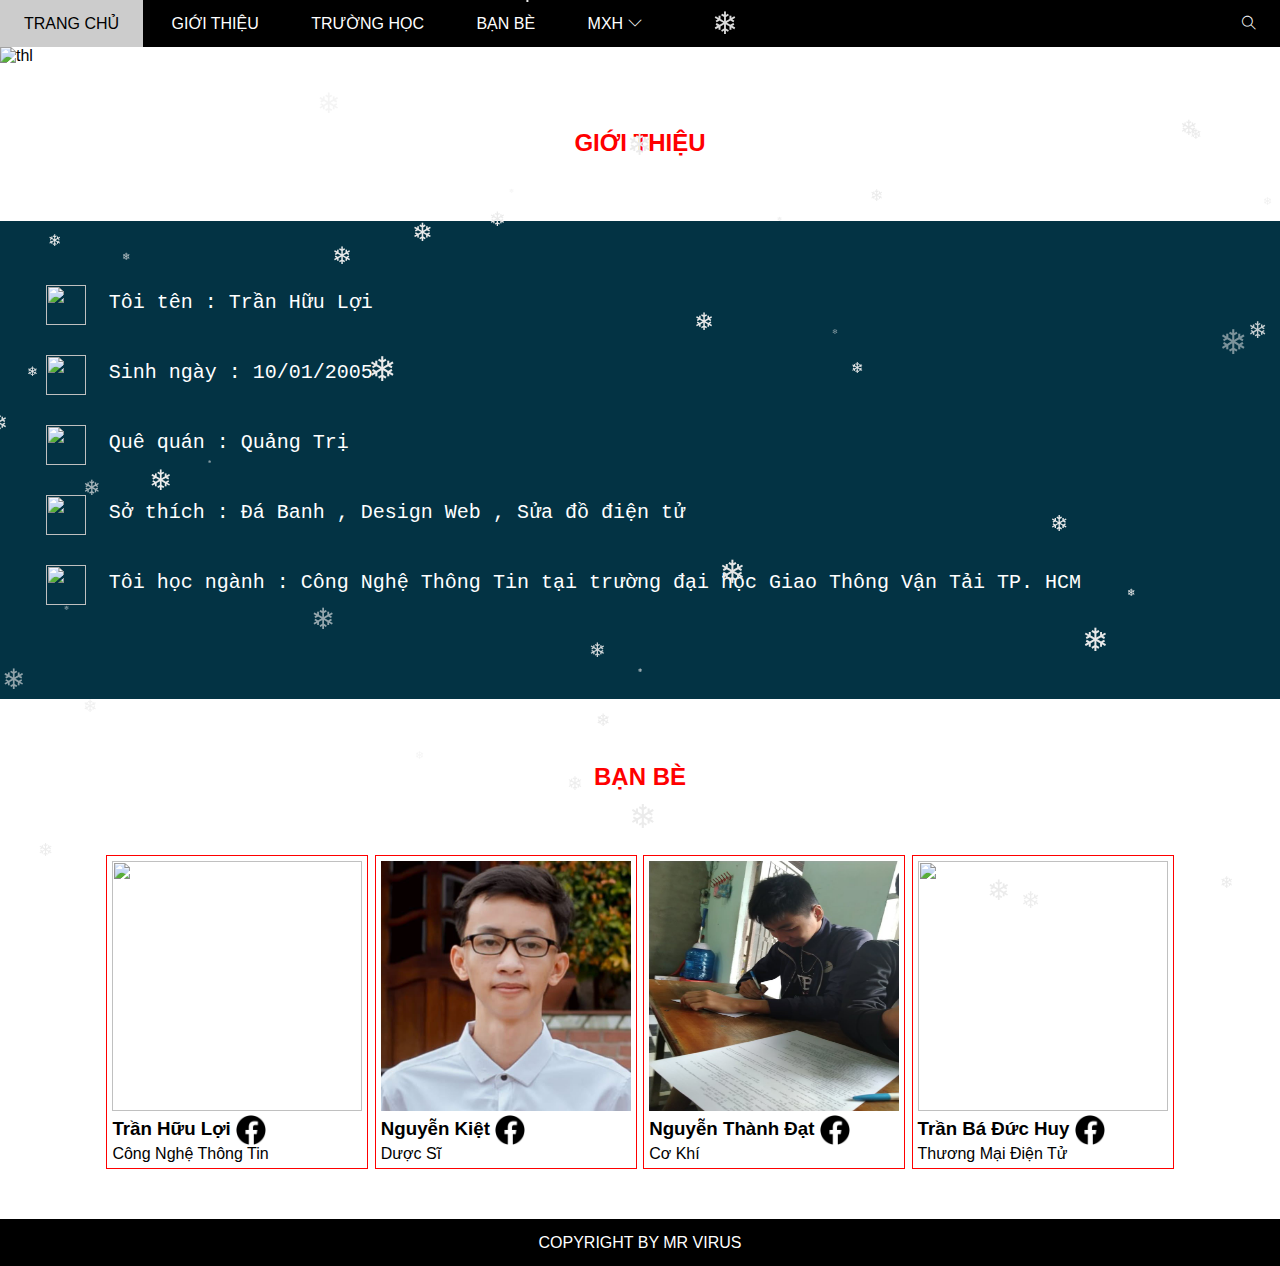
==== index.html @ b8363915 "First commit" ====
<!DOCTYPE html>
<html lang="en">
<head>
    <meta charset="UTF-8">
    <meta name="viewport" content="width=device-width, initial-scale=1.0">
    <title> VIRUS WEBSITE</title>
    <link rel="icon1" href="img/vimeo.png">
    <link rel="stylesheet" href="./themify-icons/themify-icons.css">
</head>
<body>
    <link rel="stylesheet" href="hi.css">
    <link rel="stylesheet" href="main.js">
    <!-- JAVA  -->
    <style>
        #snowflakeContainer{position:absolute;left:0px;top:0px;}
        .snowflake{padding-left:15px;font-size:14px;line-height:24px;position:fixed;color:#ebebeb;user-select:none;z-index:1000;-moz-user-select:none;-ms-user-select:none;-khtml-user-select:none;-webkit-user-select:none;-webkit-touch-callout:none;}
        .snowflake:hover {cursor:default}
    </style>
    <div id='snowflakeContainer'>
    <p class='snowflake'>❄</p>
    </div>
    <script>
        //<![CDATA[
        var requestAnimationFrame=window.requestAnimationFrame||window.mozRequestAnimationFrame||window.webkitRequestAnimationFrame||window.msRequestAnimationFrame;var transforms=["transform","msTransform","webkitTransform","mozTransform","oTransform"];var transformProperty=getSupportedPropertyName(transforms);var snowflakes=[];var browserWidth;var browserHeight;var numberOfSnowflakes=50;var resetPosition=false;function setup(){window.addEventListener("DOMContentLoaded",generateSnowflakes,false);window.addEventListener("resize",setResetFlag,false)}setup();function getSupportedPropertyName(b){for(var a=0;a<b.length;a++){if(typeof document.body.style[b[a]]!="undefined"){return b[a]}}return null}function Snowflake(b,a,d,e,c){this.element=b;this.radius=a;this.speed=d;this.xPos=e;this.yPos=c;this.counter=0;this.sign=Math.random()<0.5?1:-1;this.element.style.opacity=0.5+Math.random();this.element.style.fontSize=4+Math.random()*30+"px"}Snowflake.prototype.update=function(){this.counter+=this.speed/5000;this.xPos+=this.sign*this.speed*Math.cos(this.counter)/40;this.yPos+=Math.sin(this.counter)/40+this.speed/30;setTranslate3DTransform(this.element,Math.round(this.xPos),Math.round(this.yPos));if(this.yPos>browserHeight){this.yPos=-50}};function setTranslate3DTransform(a,c,b){var d="translate3d("+c+"px, "+b+"px, 0)";a.style[transformProperty]=d}function generateSnowflakes(){var b=document.querySelector(".snowflake");var h=b.parentNode;browserWidth=document.documentElement.clientWidth;browserHeight=document.documentElement.clientHeight;for(var d=0;d<numberOfSnowflakes;d++){var j=b.cloneNode(true);h.appendChild(j);var e=getPosition(50,browserWidth);var a=getPosition(50,browserHeight);var c=5+Math.random()*40;var g=4+Math.random()*10;var f=new Snowflake(j,g,c,e,a);snowflakes.push(f)}h.removeChild(b);moveSnowflakes()}function moveSnowflakes(){for(var b=0;b<snowflakes.length;b++){var a=snowflakes[b];a.update()}if(resetPosition){browserWidth=document.documentElement.clientWidth;browserHeight=document.documentElement.clientHeight;for(var b=0;b<snowflakes.length;b++){var a=snowflakes[b];a.xPos=getPosition(50,browserWidth);a.yPos=getPosition(50,browserHeight)}resetPosition=false}requestAnimationFrame(moveSnowflakes)}function getPosition(b,a){return Math.round(-1*b+Math.random()*(a+2*b))}function setResetFlag(a){resetPosition=true};
        //]]>
    </script>
    <!-- JAVA  -->
    <div id="main">
     <div id="header">
        <!-- Begin menu  -->
        <ul id="menu">
            <li><a href=""> Trang chủ </a></li>
            <li><a href=""> Giới thiệu </a></li>
            <li><a href=""> Trường học  </a> </li>
            <li><a href="">  Bạn bè </a> </li>
            <li>
                <a href="">
                     MXH
                     <i class="list-two ti-angle-down"></i> 
                    </a> 
                <ul class="lone">
                    <li><a href=" https://www.facebook.com/TranHuuLoi.net/"> Faceboook</a></li>
                    <li><a href="https://www.youtube.com/channel/UCUaJExdFrc3N6IdDB-q9M2Q"> Youtube</a></li>
                    <li><a href="https://www.instagram.com/loimusic2022/"> Instagram</a></li>
                </ul>
             
            </li>

        </ul>
        <!-- Kết thúc begin menu -->
        <!--  icon timkiem  -->
        <div class="lookingfor"> 
            <i class="list-three ti-search"></i>
        </div>
        <!--  icon timkiem  -->

        </div>
        <!-- END HEADER -->

     <div id="slider">
        <img src="img/llxt.jpeg" alt="thl" style="width: 100%;">
        </div>
        <!-- END SLIDER -->

        <div class="content">
            <div class="content-section">
            <h2> GIỚI THIỆU  </h2>

        </div>

        <div class="profile">
            <img class="anh" src="img/lxt.jpg" alt="">
            <ul id="gioithieu">
                <li> <img class="anh1" src="https://img.icons8.com/doodle/48/000000/boy.png" alt=""> 
                    <span class="noidung"> Tôi tên : Trần Hữu Lợi  </span></li>

                <li> <img class="anh1" src="https://img.icons8.com/plasticine/100/000000/birthday-cake.png" alt="">
                    <span class="noidung"> Sinh ngày : 10/01/2005 </span></li>

                <li> <img class="anh1" src="https://img.icons8.com/color/48/000000/village.png" alt=""> 
                    <span class="noidung"> Quê quán : Quảng Trị </span></li>
                <li> <img class="anh1" src="https://img.icons8.com/cute-clipart/64/000000/add-to-favorites.png" alt=""> 
                    <span class="noidung"> Sở thích : Đá Banh , Design Web , Sửa đồ điện tử  </span> </li>

                <li> <img class="anh1" src="https://img.icons8.com/color/48/000000/laptop-e-mail.png" alt=""> 
                    <span class="noidung"> Tôi học ngành : Công Nghệ Thông Tin tại trường đại học Giao Thông Vận Tải TP. HCM </span> </li>
            </ul>

        </div>
        <!-- END CONTENT -->
       
        <div class="friendzone">
            <h2> BẠN BÈ </h2>
        </div>

       <div id="banbe">
            <div class="friend">
                <img src="img/lxt.jpg" alt="" class="anh2" >
                <h3> Trần Hữu Lợi  
                    <a href="https://www.facebook.com/TranHuuLoi.net/"> 
                    <img src="img/facebook_2175193.png"
                     width="30px" height="30px" 
                     style="vertical-align: middle;">
                    </a> 
            </h3>
                <p> Công Nghệ Thông Tin </p>
                
            </div>
    
            <div class="friend">
                <img src="img/Kiet.jpg" alt="" class="anh2">
                <h3> Nguyễn Kiệt 
                    <a href="https://www.facebook.com/profile.php?id=100035874013833"> 
                        <img src="img/facebook_2175193.png"
                         width="30px" height="30px" 
                         style="vertical-align: middle;">
                        </a> 
                </h3>
                <p> Dược Sĩ </p>
            </div>
    
            <div class="friend">
                <img src="img/dat.jpg" alt="" class="anh2">
                <h3> Nguyễn Thành Đạt 
                    <a href="https://www.facebook.com/profile.php?id=100035693234478"> 
                        <img src="img/facebook_2175193.png"
                         width="30px" height="30px" 
                         style="vertical-align: middle;">
                        </a> 
                </h3>
                <p> Cơ Khí</p>
            </div>

            <div class="friend">
                <img src="img/Huy.JPG" alt="" class="anh2">
                <h3> Trần Bá Đức Huy 
                    <a href="https://www.facebook.com/profile.php?id=100057219656384"> 
                        <img src="img/facebook_2175193.png"
                         width="30px" height="30px" 
                         style="vertical-align: middle;">
                        </a> 
                </h3>
                <p> Thương Mại Điện Tử </p>
            </div>
       </div>
       <!-- end my friend -->
      <div id="end">
        <p>COPYRIGHT BY MR VIRUS  </p>
      </div>


     <div id="footer">
        
     </div>

     <!-- of main -->
    </div>  
    <!-- of main  -->

</body>
</html>
---- themify-icons/themify-icons.css ----
@font-face {
	font-family: 'themify';
	src:url('fonts/themify.eot?-fvbane');
	src:url('fonts/themify.eot?#iefix-fvbane') format('embedded-opentype'),
		url('fonts/themify.woff?-fvbane') format('woff'),
		url('fonts/themify.ttf?-fvbane') format('truetype'),
		url('fonts/themify.svg?-fvbane#themify') format('svg');
	font-weight: normal;
	font-style: normal;
}

[class^="ti-"], [class*=" ti-"] {
	font-family: 'themify';
	speak: none;
	font-style: normal;
	font-weight: normal;
	font-variant: normal;
	text-transform: none;
	line-height: 1;

	/* Better Font Rendering =========== */
	-webkit-font-smoothing: antialiased;
	-moz-osx-font-smoothing: grayscale;
}

.ti-wand:before {
	content: "\e600";
}
.ti-volume:before {
	content: "\e601";
}
.ti-user:before {
	content: "\e602";
}
.ti-unlock:before {
	content: "\e603";
}
.ti-unlink:before {
	content: "\e604";
}
.ti-trash:before {
	content: "\e605";
}
.ti-thought:before {
	content: "\e606";
}
.ti-target:before {
	content: "\e607";
}
.ti-tag:before {
	content: "\e608";
}
.ti-tablet:before {
	content: "\e609";
}
.ti-star:before {
	content: "\e60a";
}
.ti-spray:before {
	content: "\e60b";
}
.ti-signal:before {
	content: "\e60c";
}
.ti-shopping-cart:before {
	content: "\e60d";
}
.ti-shopping-cart-full:before {
	content: "\e60e";
}
.ti-settings:before {
	content: "\e60f";
}
.ti-search:before {
	content: "\e610";
}
.ti-zoom-in:before {
	content: "\e611";
}
.ti-zoom-out:before {
	content: "\e612";
}
.ti-cut:before {
	content: "\e613";
}
.ti-ruler:before {
	content: "\e614";
}
.ti-ruler-pencil:before {
	content: "\e615";
}
.ti-ruler-alt:before {
	content: "\e616";
}
.ti-bookmark:before {
	content: "\e617";
}
.ti-bookmark-alt:before {
	content: "\e618";
}
.ti-reload:before {
	content: "\e619";
}
.ti-plus:before {
	content: "\e61a";
}
.ti-pin:before {
	content: "\e61b";
}
.ti-pencil:before {
	content: "\e61c";
}
.ti-pencil-alt:before {
	content: "\e61d";
}
.ti-paint-roller:before {
	content: "\e61e";
}
.ti-paint-bucket:before {
	content: "\e61f";
}
.ti-na:before {
	content: "\e620";
}
.ti-mobile:before {
	content: "\e621";
}
.ti-minus:before {
	content: "\e622";
}
.ti-medall:before {
	content: "\e623";
}
.ti-medall-alt:before {
	content: "\e624";
}
.ti-marker:before {
	content: "\e625";
}
.ti-marker-alt:before {
	content: "\e626";
}
.ti-arrow-up:before {
	content: "\e627";
}
.ti-arrow-right:before {
	content: "\e628";
}
.ti-arrow-left:before {
	content: "\e629";
}
.ti-arrow-down:before {
	content: "\e62a";
}
.ti-lock:before {
	content: "\e62b";
}
.ti-location-arrow:before {
	content: "\e62c";
}
.ti-link:before {
	content: "\e62d";
}
.ti-layout:before {
	content: "\e62e";
}
.ti-layers:before {
	content: "\e62f";
}
.ti-layers-alt:before {
	content: "\e630";
}
.ti-key:before {
	content: "\e631";
}
.ti-import:before {
	content: "\e632";
}
.ti-image:before {
	content: "\e633";
}
.ti-heart:before {
	content: "\e634";
}
.ti-heart-broken:before {
	content: "\e635";
}
.ti-hand-stop:before {
	content: "\e636";
}
.ti-hand-open:before {
	content: "\e637";
}
.ti-hand-drag:before {
	content: "\e638";
}
.ti-folder:before {
	content: "\e639";
}
.ti-flag:before {
	content: "\e63a";
}
.ti-flag-alt:before {
	content: "\e63b";
}
.ti-flag-alt-2:before {
	content: "\e63c";
}
.ti-eye:before {
	content: "\e63d";
}
.ti-export:before {
	content: "\e63e";
}
.ti-exchange-vertical:before {
	content: "\e63f";
}
.ti-desktop:before {
	content: "\e640";
}
.ti-cup:before {
	content: "\e641";
}
.ti-crown:before {
	content: "\e642";
}
.ti-comments:before {
	content: "\e643";
}
.ti-comment:before {
	content: "\e644";
}
.ti-comment-alt:before {
	content: "\e645";
}
.ti-close:before {
	content: "\e646";
}
.ti-clip:before {
	content: "\e647";
}
.ti-angle-up:before {
	content: "\e648";
}
.ti-angle-right:before {
	content: "\e649";
}
.ti-angle-left:before {
	content: "\e64a";
}
.ti-angle-down:before {
	content: "\e64b";
}
.ti-check:before {
	content: "\e64c";
}
.ti-check-box:before {
	content: "\e64d";
}
.ti-camera:before {
	content: "\e64e";
}
.ti-announcement:before {
	content: "\e64f";
}
.ti-brush:before {
	content: "\e650";
}
.ti-briefcase:before {
	content: "\e651";
}
.ti-bolt:before {
	content: "\e652";
}
.ti-bolt-alt:before {
	content: "\e653";
}
.ti-blackboard:before {
	content: "\e654";
}
.ti-bag:before {
	content: "\e655";
}
.ti-move:before {
	content: "\e656";
}
.ti-arrows-vertical:before {
	content: "\e657";
}
.ti-arrows-horizontal:before {
	content: "\e658";
}
.ti-fullscreen:before {
	content: "\e659";
}
.ti-arrow-top-right:before {
	content: "\e65a";
}
.ti-arrow-top-left:before {
	content: "\e65b";
}
.ti-arrow-circle-up:before {
	content: "\e65c";
}
.ti-arrow-circle-right:before {
	content: "\e65d";
}
.ti-arrow-circle-left:before {
	content: "\e65e";
}
.ti-arrow-circle-down:before {
	content: "\e65f";
}
.ti-angle-double-up:before {
	content: "\e660";
}
.ti-angle-double-right:before {
	content: "\e661";
}
.ti-angle-double-left:before {
	content: "\e662";
}
.ti-angle-double-down:before {
	content: "\e663";
}
.ti-zip:before {
	content: "\e664";
}
.ti-world:before {
	content: "\e665";
}
.ti-wheelchair:before {
	content: "\e666";
}
.ti-view-list:before {
	content: "\e667";
}
.ti-view-list-alt:before {
	content: "\e668";
}
.ti-view-grid:before {
	content: "\e669";
}
.ti-uppercase:before {
	content: "\e66a";
}
.ti-upload:before {
	content: "\e66b";
}
.ti-underline:before {
	content: "\e66c";
}
.ti-truck:before {
	content: "\e66d";
}
.ti-timer:before {
	content: "\e66e";
}
.ti-ticket:before {
	content: "\e66f";
}
.ti-thumb-up:before {
	content: "\e670";
}
.ti-thumb-down:before {
	content: "\e671";
}
.ti-text:before {
	content: "\e672";
}
.ti-stats-up:before {
	content: "\e673";
}
.ti-stats-down:before {
	content: "\e674";
}
.ti-split-v:before {
	content: "\e675";
}
.ti-split-h:before {
	content: "\e676";
}
.ti-smallcap:before {
	content: "\e677";
}
.ti-shine:before {
	content: "\e678";
}
.ti-shift-right:before {
	content: "\e679";
}
.ti-shift-left:before {
	content: "\e67a";
}
.ti-shield:before {
	content: "\e67b";
}
.ti-notepad:before {
	content: "\e67c";
}
.ti-server:before {
	content: "\e67d";
}
.ti-quote-right:before {
	content: "\e67e";
}
.ti-quote-left:before {
	content: "\e67f";
}
.ti-pulse:before {
	content: "\e680";
}
.ti-printer:before {
	content: "\e681";
}
.ti-power-off:before {
	content: "\e682";
}
.ti-plug:before {
	content: "\e683";
}
.ti-pie-chart:before {
	content: "\e684";
}
.ti-paragraph:before {
	content: "\e685";
}
.ti-panel:before {
	content: "\e686";
}
.ti-package:before {
	content: "\e687";
}
.ti-music:before {
	content: "\e688";
}
.ti-music-alt:before {
	content: "\e689";
}
.ti-mouse:before {
	content: "\e68a";
}
.ti-mouse-alt:before {
	content: "\e68b";
}
.ti-money:before {
	content: "\e68c";
}
.ti-microphone:before {
	content: "\e68d";
}
.ti-menu:before {
	content: "\e68e";
}
.ti-menu-alt:before {
	content: "\e68f";
}
.ti-map:before {
	content: "\e690";
}
.ti-map-alt:before {
	content: "\e691";
}
.ti-loop:before {
	content: "\e692";
}
.ti-location-pin:before {
	content: "\e693";
}
.ti-list:before {
	content: "\e694";
}
.ti-light-bulb:before {
	content: "\e695";
}
.ti-Italic:before {
	content: "\e696";
}
.ti-info:before {
	content: "\e697";
}
.ti-infinite:before {
	content: "\e698";
}
.ti-id-badge:before {
	content: "\e699";
}
.ti-hummer:before {
	content: "\e69a";
}
.ti-home:before {
	content: "\e69b";
}
.ti-help:before {
	content: "\e69c";
}
.ti-headphone:before {
	content: "\e69d";
}
.ti-harddrives:before {
	content: "\e69e";
}
.ti-harddrive:before {
	content: "\e69f";
}
.ti-gift:before {
	content: "\e6a0";
}
.ti-game:before {
	content: "\e6a1";
}
.ti-filter:before {
	content: "\e6a2";
}
.ti-files:before {
	content: "\e6a3";
}
.ti-file:before {
	content: "\e6a4";
}
.ti-eraser:before {
	content: "\e6a5";
}
.ti-envelope:before {
	content: "\e6a6";
}
.ti-download:before {
	content: "\e6a7";
}
.ti-direction:before {
	content: "\e6a8";
}
.ti-direction-alt:before {
	content: "\e6a9";
}
.ti-dashboard:before {
	content: "\e6aa";
}
.ti-control-stop:before {
	content: "\e6ab";
}
.ti-control-shuffle:before {
	content: "\e6ac";
}
.ti-control-play:before {
	content: "\e6ad";
}
.ti-control-pause:before {
	content: "\e6ae";
}
.ti-control-forward:before {
	content: "\e6af";
}
.ti-control-backward:before {
	content: "\e6b0";
}
.ti-cloud:before {
	content: "\e6b1";
}
.ti-cloud-up:before {
	content: "\e6b2";
}
.ti-cloud-down:before {
	content: "\e6b3";
}
.ti-clipboard:before {
	content: "\e6b4";
}
.ti-car:before {
	content: "\e6b5";
}
.ti-calendar:before {
	content: "\e6b6";
}
.ti-book:before {
	content: "\e6b7";
}
.ti-bell:before {
	content: "\e6b8";
}
.ti-basketball:before {
	content: "\e6b9";
}
.ti-bar-chart:before {
	content: "\e6ba";
}
.ti-bar-chart-alt:before {
	content: "\e6bb";
}
.ti-back-right:before {
	content: "\e6bc";
}
.ti-back-left:before {
	content: "\e6bd";
}
.ti-arrows-corner:before {
	content: "\e6be";
}
.ti-archive:before {
	content: "\e6bf";
}
.ti-anchor:before {
	content: "\e6c0";
}
.ti-align-right:before {
	content: "\e6c1";
}
.ti-align-left:before {
	content: "\e6c2";
}
.ti-align-justify:before {
	content: "\e6c3";
}
.ti-align-center:before {
	content: "\e6c4";
}
.ti-alert:before {
	content: "\e6c5";
}
.ti-alarm-clock:before {
	content: "\e6c6";
}
.ti-agenda:before {
	content: "\e6c7";
}
.ti-write:before {
	content: "\e6c8";
}
.ti-window:before {
	content: "\e6c9";
}
.ti-widgetized:before {
	content: "\e6ca";
}
.ti-widget:before {
	content: "\e6cb";
}
.ti-widget-alt:before {
	content: "\e6cc";
}
.ti-wallet:before {
	content: "\e6cd";
}
.ti-video-clapper:before {
	content: "\e6ce";
}
.ti-video-camera:before {
	content: "\e6cf";
}
.ti-vector:before {
	content: "\e6d0";
}
.ti-themify-logo:before {
	content: "\e6d1";
}
.ti-themify-favicon:before {
	content: "\e6d2";
}
.ti-themify-favicon-alt:before {
	content: "\e6d3";
}
.ti-support:before {
	content: "\e6d4";
}
.ti-stamp:before {
	content: "\e6d5";
}
.ti-split-v-alt:before {
	content: "\e6d6";
}
.ti-slice:before {
	content: "\e6d7";
}
.ti-shortcode:before {
	content: "\e6d8";
}
.ti-shift-right-alt:before {
	content: "\e6d9";
}
.ti-shift-left-alt:before {
	content: "\e6da";
}
.ti-ruler-alt-2:before {
	content: "\e6db";
}
.ti-receipt:before {
	content: "\e6dc";
}
.ti-pin2:before {
	content: "\e6dd";
}
.ti-pin-alt:before {
	content: "\e6de";
}
.ti-pencil-alt2:before {
	content: "\e6df";
}
.ti-palette:before {
	content: "\e6e0";
}
.ti-more:before {
	content: "\e6e1";
}
.ti-more-alt:before {
	content: "\e6e2";
}
.ti-microphone-alt:before {
	content: "\e6e3";
}
.ti-magnet:before {
	content: "\e6e4";
}
.ti-line-double:before {
	content: "\e6e5";
}
.ti-line-dotted:before {
	content: "\e6e6";
}
.ti-line-dashed:before {
	content: "\e6e7";
}
.ti-layout-width-full:before {
	content: "\e6e8";
}
.ti-layout-width-default:before {
	content: "\e6e9";
}
.ti-layout-width-default-alt:before {
	content: "\e6ea";
}
.ti-layout-tab:before {
	content: "\e6eb";
}
.ti-layout-tab-window:before {
	content: "\e6ec";
}
.ti-layout-tab-v:before {
	content: "\e6ed";
}
.ti-layout-tab-min:before {
	content: "\e6ee";
}
.ti-layout-slider:before {
	content: "\e6ef";
}
.ti-layout-slider-alt:before {
	content: "\e6f0";
}
.ti-layout-sidebar-right:before {
	content: "\e6f1";
}
.ti-layout-sidebar-none:before {
	content: "\e6f2";
}
.ti-layout-sidebar-left:before {
	content: "\e6f3";
}
.ti-layout-placeholder:before {
	content: "\e6f4";
}
.ti-layout-menu:before {
	content: "\e6f5";
}
.ti-layout-menu-v:before {
	content: "\e6f6";
}
.ti-layout-menu-separated:before {
	content: "\e6f7";
}
.ti-layout-menu-full:before {
	content: "\e6f8";
}
.ti-layout-media-right-alt:before {
	content: "\e6f9";
}
.ti-layout-media-right:before {
	content: "\e6fa";
}
.ti-layout-media-overlay:before {
	content: "\e6fb";
}
.ti-layout-media-overlay-alt:before {
	content: "\e6fc";
}
.ti-layout-media-overlay-alt-2:before {
	content: "\e6fd";
}
.ti-layout-media-left-alt:before {
	content: "\e6fe";
}
.ti-layout-media-left:before {
	content: "\e6ff";
}
.ti-layout-media-center-alt:before {
	content: "\e700";
}
.ti-layout-media-center:before {
	content: "\e701";
}
.ti-layout-list-thumb:before {
	content: "\e702";
}
.ti-layout-list-thumb-alt:before {
	content: "\e703";
}
.ti-layout-list-post:before {
	content: "\e704";
}
.ti-layout-list-large-image:before {
	content: "\e705";
}
.ti-layout-line-solid:before {
	content: "\e706";
}
.ti-layout-grid4:before {
	content: "\e707";
}
.ti-layout-grid3:before {
	content: "\e708";
}
.ti-layout-grid2:before {
	content: "\e709";
}
.ti-layout-grid2-thumb:before {
	content: "\e70a";
}
.ti-layout-cta-right:before {
	content: "\e70b";
}
.ti-layout-cta-left:before {
	content: "\e70c";
}
.ti-layout-cta-center:before {
	content: "\e70d";
}
.ti-layout-cta-btn-right:before {
	content: "\e70e";
}
.ti-layout-cta-btn-left:before {
	content: "\e70f";
}
.ti-layout-column4:before {
	content: "\e710";
}
.ti-layout-column3:before {
	content: "\e711";
}
.ti-layout-column2:before {
	content: "\e712";
}
.ti-layout-accordion-separated:before {
	content: "\e713";
}
.ti-layout-accordion-merged:before {
	content: "\e714";
}
.ti-layout-accordion-list:before {
	content: "\e715";
}
.ti-ink-pen:before {
	content: "\e716";
}
.ti-info-alt:before {
	content: "\e717";
}
.ti-help-alt:before {
	content: "\e718";
}
.ti-headphone-alt:before {
	content: "\e719";
}
.ti-hand-point-up:before {
	content: "\e71a";
}
.ti-hand-point-right:before {
	content: "\e71b";
}
.ti-hand-point-left:before {
	content: "\e71c";
}
.ti-hand-point-down:before {
	content: "\e71d";
}
.ti-gallery:before {
	content: "\e71e";
}
.ti-face-smile:before {
	content: "\e71f";
}
.ti-face-sad:before {
	content: "\e720";
}
.ti-credit-card:before {
	content: "\e721";
}
.ti-control-skip-forward:before {
	content: "\e722";
}
.ti-control-skip-backward:before {
	content: "\e723";
}
.ti-control-record:before {
	content: "\e724";
}
.ti-control-eject:before {
	content: "\e725";
}
.ti-comments-smiley:before {
	content: "\e726";
}
.ti-brush-alt:before {
	content: "\e727";
}
.ti-youtube:before {
	content: "\e728";
}
.ti-vimeo:before {
	content: "\e729";
}
.ti-twitter:before {
	content: "\e72a";
}
.ti-time:before {
	content: "\e72b";
}
.ti-tumblr:before {
	content: "\e72c";
}
.ti-skype:before {
	content: "\e72d";
}
.ti-share:before {
	content: "\e72e";
}
.ti-share-alt:before {
	content: "\e72f";
}
.ti-rocket:before {
	content: "\e730";
}
.ti-pinterest:before {
	content: "\e731";
}
.ti-new-window:before {
	content: "\e732";
}
.ti-microsoft:before {
	content: "\e733";
}
.ti-list-ol:before {
	content: "\e734";
}
.ti-linkedin:before {
	content: "\e735";
}
.ti-layout-sidebar-2:before {
	content: "\e736";
}
.ti-layout-grid4-alt:before {
	content: "\e737";
}
.ti-layout-grid3-alt:before {
	content: "\e738";
}
.ti-layout-grid2-alt:before {
	content: "\e739";
}
.ti-layout-column4-alt:before {
	content: "\e73a";
}
.ti-layout-column3-alt:before {
	content: "\e73b";
}
.ti-layout-column2-alt:before {
	content: "\e73c";
}
.ti-instagram:before {
	content: "\e73d";
}
.ti-google:before {
	content: "\e73e";
}
.ti-github:before {
	content: "\e73f";
}
.ti-flickr:before {
	content: "\e740";
}
.ti-facebook:before {
	content: "\e741";
}
.ti-dropbox:before {
	content: "\e742";
}
.ti-dribbble:before {
	content: "\e743";
}
.ti-apple:before {
	content: "\e744";
}
.ti-android:before {
	content: "\e745";
}
.ti-save:before {
	content: "\e746";
}
.ti-save-alt:before {
	content: "\e747";
}
.ti-yahoo:before {
	content: "\e748";
}
.ti-wordpress:before {
	content: "\e749";
}
.ti-vimeo-alt:before {
	content: "\e74a";
}
.ti-twitter-alt:before {
	content: "\e74b";
}
.ti-tumblr-alt:before {
	content: "\e74c";
}
.ti-trello:before {
	content: "\e74d";
}
.ti-stack-overflow:before {
	content: "\e74e";
}
.ti-soundcloud:before {
	content: "\e74f";
}
.ti-sharethis:before {
	content: "\e750";
}
.ti-sharethis-alt:before {
	content: "\e751";
}
.ti-reddit:before {
	content: "\e752";
}
.ti-pinterest-alt:before {
	content: "\e753";
}
.ti-microsoft-alt:before {
	content: "\e754";
}
.ti-linux:before {
	content: "\e755";
}
.ti-jsfiddle:before {
	content: "\e756";
}
.ti-joomla:before {
	content: "\e757";
}
.ti-html5:before {
	content: "\e758";
}
.ti-flickr-alt:before {
	content: "\e759";
}
.ti-email:before {
	content: "\e75a";
}
.ti-drupal:before {
	content: "\e75b";
}
.ti-dropbox-alt:before {
	content: "\e75c";
}
.ti-css3:before {
	content: "\e75d";
}
.ti-rss:before {
	content: "\e75e";
}
.ti-rss-alt:before {
	content: "\e75f";
}
---- hi.css ----
*{
    padding: 0;
    margin: 0;
    box-sizing: border-box;
}
html{
    font-family: Arial, Helvetica, sans-serif;
}
#main{
    
}
#header{
    height: 47px;
    background-color:#000;
    top: 0;
    left: 0;
    width: 100%;
    position: fixed;

    
}
#slider{
    margin-top: 47px;
    

}
#footer{

}
#menu li{
    display: inline-block;
    position: relative;
/*  Sap xep relative */
    
}
#menu .lone {
    background-color: #fff;
    position: absolute;
    box-shadow: 0 0 10px #ccc;
    display: none;
    top: 100%;
    left: 0;

}
/*  The cap 1  */
#menu > li > a {
    color: #fff;
    text-transform:uppercase ;
/*  Khong the a cap 2 khong bi anh huong */
}

#menu .lone a {
    color: black;
    padding: 0 15px;
    line-height: 36px;

}

#menu li a{
    text-decoration: none;
    line-height: 47px;
    padding: 0 24px;
    display: block;
}
#menu li:hover  {
    color: #000;
    background-color: #ccc;
}
#menu > li:hover >a{
    color: #000;
    background-color: #ccc;
}
#menu .lone li{
    width: 100%;
}
#menu ,.lone {
    list-style: none;
}
#menu li:hover .lone{
    display: block;
}
#menu .list-two {
    font-size: 14px;
}
#header .list-three {
    font-size: 14px;
    color: #fff;
}
#menu {
    display: inline-block;
}
#header .lookingfor{
    float: right;
    line-height: 47px;
    padding: 0 24px;
}
#header .lookingfor:hover{
    color: #000;
    background-color: red;
    cursor: pointer;
}
.content-section{
    text-align: center;
    padding: 64px 16px;
    color: red;

}
.content{
   
    
}
.anh{
    width: 20%;
    float: left;
    margin-left: 50px;
    
}

.text{
    margin-left: 30%;
    display: flex;
}
#gioithieu{
    list-style: none;

}
.anh1{
    width: 40px;
    height: 40px;
    margin-left: 30px;
    vertical-align: middle;
    margin-right: 15px;
}

.noidung{
    font-size: 20px;
    color: white ;


}

#gioithieu li {
    margin-bottom: 30px;
}
.profile{
    background-color: rgb(3, 51, 68);
    padding: 64px 16px;
    font-family: monospace;
}
.friendzone{
    padding: 64px 16px;
    color: red;
    text-align: center;
    
}
#banbe{
    justify-content: space-evenly;
    display: flex;
    margin: 0 100px;
    
}    

.anh2{
    width: 250px;
    height: 250px;
    
}
.friend {
    padding: 5px;
    border: solid 1px red;
}

.anh2:hover{opacity:0.6} 
#truonghoc {
    padding: 64px 16px;
    color: red;
    text-align: center;
}
.truong {
    height: 500px;
    width: 500px;
    margin: 0 100px;
}

#end {
    height: 47px;
    background-color:#000;
    top: 0;
    left: 0;
    width: 100%;
    position: unset;
    color: white;
    line-height: 47px;
    text-align: center;
    margin-top: 50px;
}
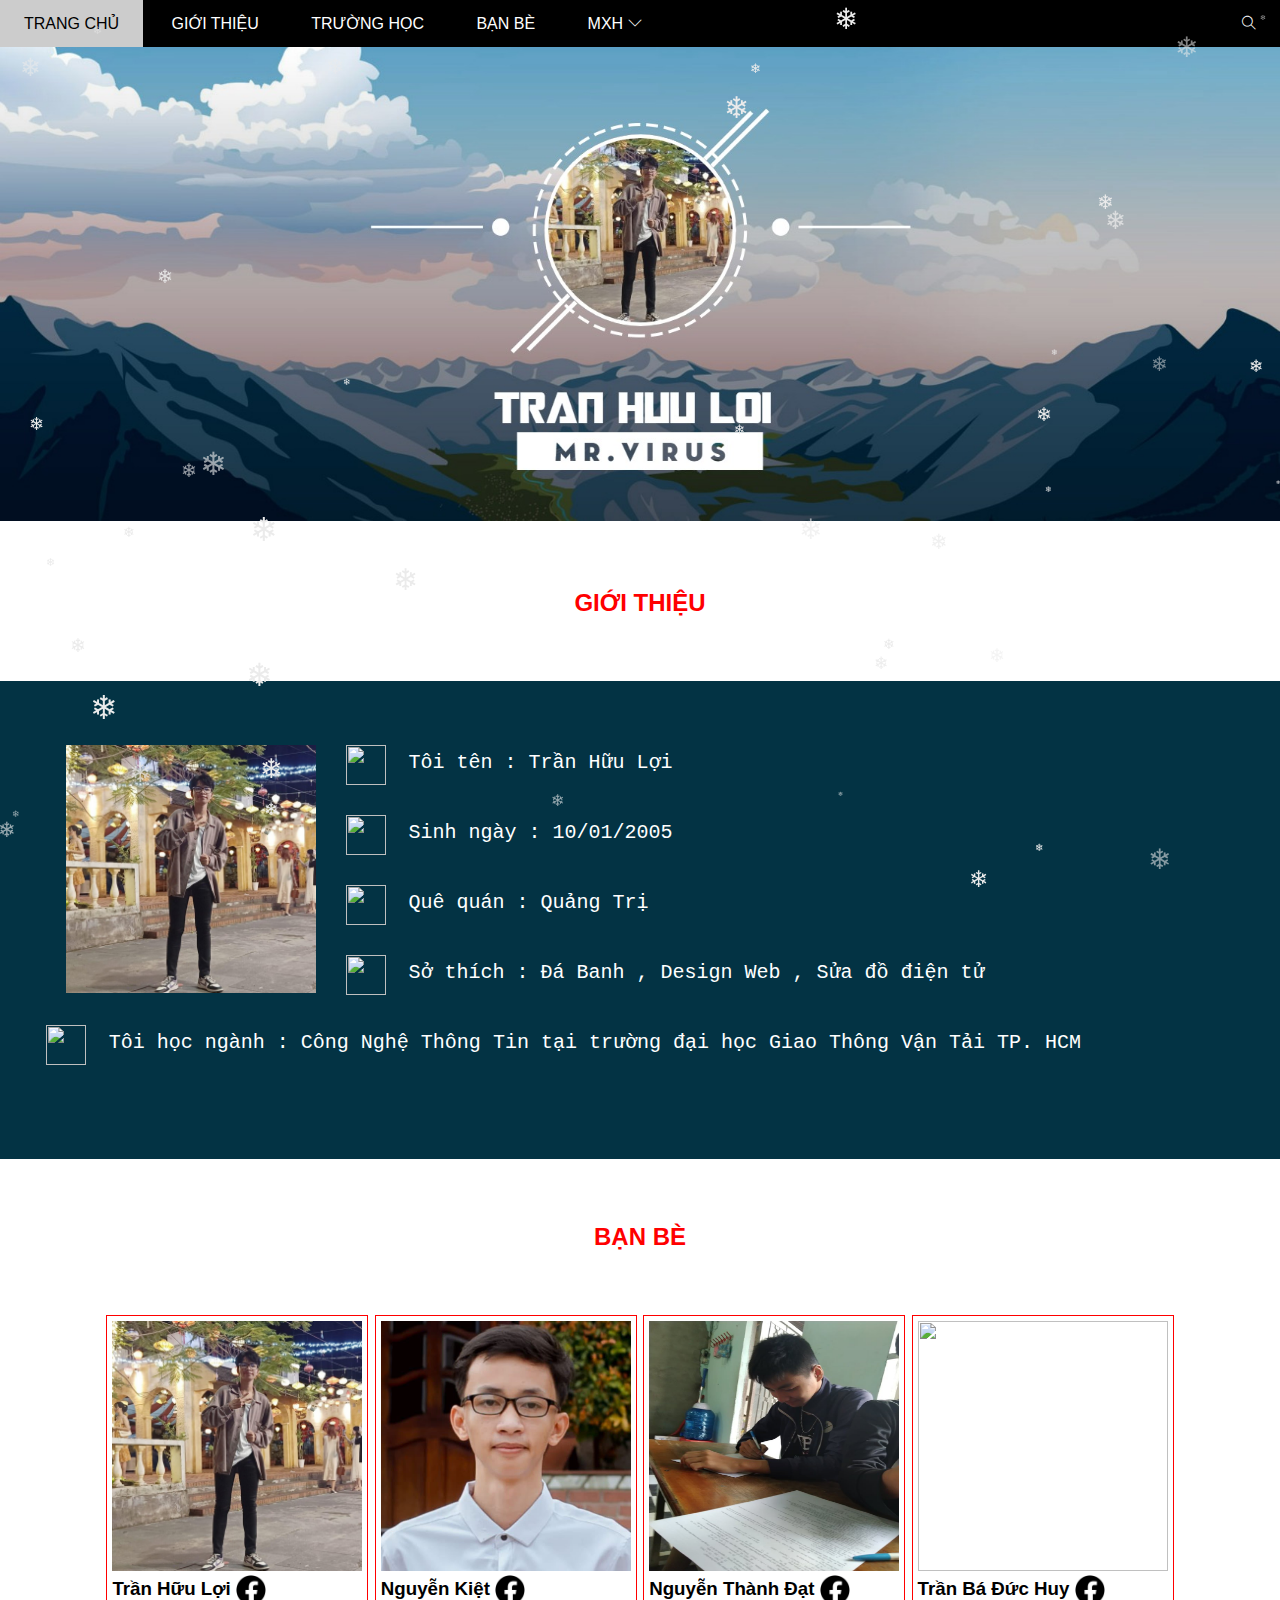
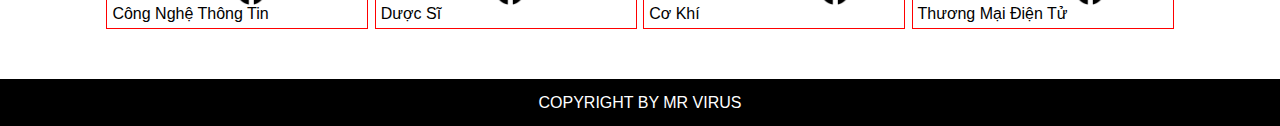
==== commit c14f746b: "update image" ====
--- a/index.html
+++ b/index.html
@@ -58,7 +58,7 @@
         <!-- END HEADER -->
 
      <div id="slider">
-        <img src="img/llxt.jpeg" alt="thl" style="width: 100%;">
+        <img src="img/loixinhtrai.jpeg" alt="thl" style="width: 100%;">
         </div>
         <!-- END SLIDER -->
 
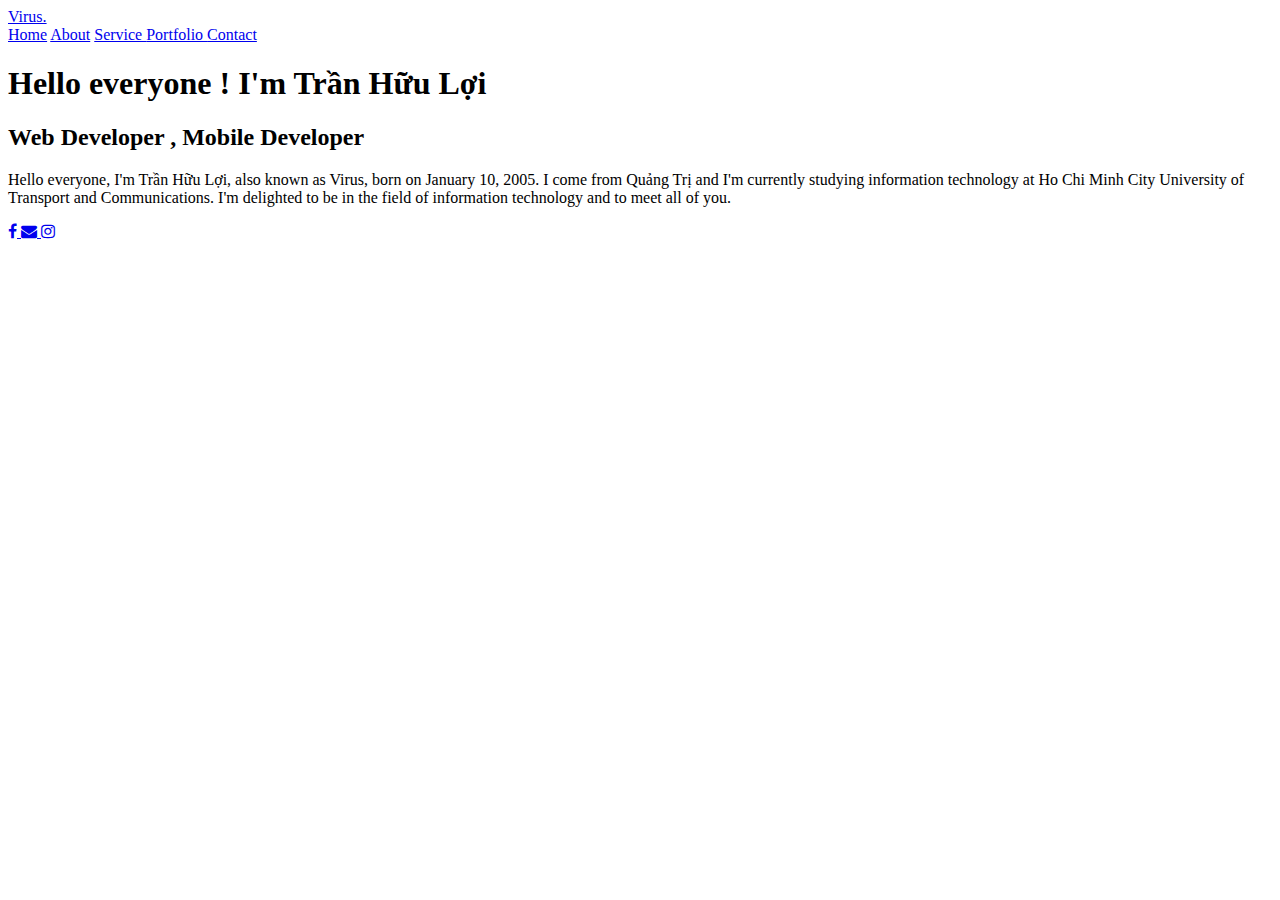
==== commit 9527d44c: "update code" ====
--- a/index.html
+++ b/index.html
@@ -3,159 +3,35 @@
 <head>
     <meta charset="UTF-8">
     <meta name="viewport" content="width=device-width, initial-scale=1.0">
-    <title> VIRUS WEBSITE</title>
-    <link rel="icon1" href="img/vimeo.png">
-    <link rel="stylesheet" href="./themify-icons/themify-icons.css">
+    <title>Document</title>
+    <link rel="stylesheet" href="css/style.css">
+    <link rel="stylesheet" href="https://cdnjs.cloudflare.com/ajax/libs/font-awesome/4.7.0/css/font-awesome.min.css">
 </head>
 <body>
-    <link rel="stylesheet" href="hi.css">
-    <link rel="stylesheet" href="main.js">
-    <!-- JAVA  -->
-    <style>
-        #snowflakeContainer{position:absolute;left:0px;top:0px;}
-        .snowflake{padding-left:15px;font-size:14px;line-height:24px;position:fixed;color:#ebebeb;user-select:none;z-index:1000;-moz-user-select:none;-ms-user-select:none;-khtml-user-select:none;-webkit-user-select:none;-webkit-touch-callout:none;}
-        .snowflake:hover {cursor:default}
-    </style>
-    <div id='snowflakeContainer'>
-    <p class='snowflake'>❄</p>
-    </div>
-    <script>
-        //<![CDATA[
-        var requestAnimationFrame=window.requestAnimationFrame||window.mozRequestAnimationFrame||window.webkitRequestAnimationFrame||window.msRequestAnimationFrame;var transforms=["transform","msTransform","webkitTransform","mozTransform","oTransform"];var transformProperty=getSupportedPropertyName(transforms);var snowflakes=[];var browserWidth;var browserHeight;var numberOfSnowflakes=50;var resetPosition=false;function setup(){window.addEventListener("DOMContentLoaded",generateSnowflakes,false);window.addEventListener("resize",setResetFlag,false)}setup();function getSupportedPropertyName(b){for(var a=0;a<b.length;a++){if(typeof document.body.style[b[a]]!="undefined"){return b[a]}}return null}function Snowflake(b,a,d,e,c){this.element=b;this.radius=a;this.speed=d;this.xPos=e;this.yPos=c;this.counter=0;this.sign=Math.random()<0.5?1:-1;this.element.style.opacity=0.5+Math.random();this.element.style.fontSize=4+Math.random()*30+"px"}Snowflake.prototype.update=function(){this.counter+=this.speed/5000;this.xPos+=this.sign*this.speed*Math.cos(this.counter)/40;this.yPos+=Math.sin(this.counter)/40+this.speed/30;setTranslate3DTransform(this.element,Math.round(this.xPos),Math.round(this.yPos));if(this.yPos>browserHeight){this.yPos=-50}};function setTranslate3DTransform(a,c,b){var d="translate3d("+c+"px, "+b+"px, 0)";a.style[transformProperty]=d}function generateSnowflakes(){var b=document.querySelector(".snowflake");var h=b.parentNode;browserWidth=document.documentElement.clientWidth;browserHeight=document.documentElement.clientHeight;for(var d=0;d<numberOfSnowflakes;d++){var j=b.cloneNode(true);h.appendChild(j);var e=getPosition(50,browserWidth);var a=getPosition(50,browserHeight);var c=5+Math.random()*40;var g=4+Math.random()*10;var f=new Snowflake(j,g,c,e,a);snowflakes.push(f)}h.removeChild(b);moveSnowflakes()}function moveSnowflakes(){for(var b=0;b<snowflakes.length;b++){var a=snowflakes[b];a.update()}if(resetPosition){browserWidth=document.documentElement.clientWidth;browserHeight=document.documentElement.clientHeight;for(var b=0;b<snowflakes.length;b++){var a=snowflakes[b];a.xPos=getPosition(50,browserWidth);a.yPos=getPosition(50,browserHeight)}resetPosition=false}requestAnimationFrame(moveSnowflakes)}function getPosition(b,a){return Math.round(-1*b+Math.random()*(a+2*b))}function setResetFlag(a){resetPosition=true};
-        //]]>
-    </script>
-    <!-- JAVA  -->
-    <div id="main">
-     <div id="header">
-        <!-- Begin menu  -->
-        <ul id="menu">
-            <li><a href=""> Trang chủ </a></li>
-            <li><a href=""> Giới thiệu </a></li>
-            <li><a href=""> Trường học  </a> </li>
-            <li><a href="">  Bạn bè </a> </li>
-            <li>
-                <a href="">
-                     MXH
-                     <i class="list-two ti-angle-down"></i> 
-                    </a> 
-                <ul class="lone">
-                    <li><a href=" https://www.facebook.com/TranHuuLoi.net/"> Faceboook</a></li>
-                    <li><a href="https://www.youtube.com/channel/UCUaJExdFrc3N6IdDB-q9M2Q"> Youtube</a></li>
-                    <li><a href="https://www.instagram.com/loimusic2022/"> Instagram</a></li>
-                </ul>
-             
-            </li>
-
-        </ul>
-        <!-- Kết thúc begin menu -->
-        <!--  icon timkiem  -->
-        <div class="lookingfor"> 
-            <i class="list-three ti-search"></i>
-        </div>
-        <!--  icon timkiem  -->
-
-        </div>
-        <!-- END HEADER -->
-
-     <div id="slider">
-        <img src="img/loixinhtrai.jpeg" alt="thl" style="width: 100%;">
-        </div>
-        <!-- END SLIDER -->
-
-        <div class="content">
-            <div class="content-section">
-            <h2> GIỚI THIỆU  </h2>
-
-        </div>
-
-        <div class="profile">
-            <img class="anh" src="img/lxt.jpg" alt="">
-            <ul id="gioithieu">
-                <li> <img class="anh1" src="https://img.icons8.com/doodle/48/000000/boy.png" alt=""> 
-                    <span class="noidung"> Tôi tên : Trần Hữu Lợi  </span></li>
-
-                <li> <img class="anh1" src="https://img.icons8.com/plasticine/100/000000/birthday-cake.png" alt="">
-                    <span class="noidung"> Sinh ngày : 10/01/2005 </span></li>
-
-                <li> <img class="anh1" src="https://img.icons8.com/color/48/000000/village.png" alt=""> 
-                    <span class="noidung"> Quê quán : Quảng Trị </span></li>
-                <li> <img class="anh1" src="https://img.icons8.com/cute-clipart/64/000000/add-to-favorites.png" alt=""> 
-                    <span class="noidung"> Sở thích : Đá Banh , Design Web , Sửa đồ điện tử  </span> </li>
-
-                <li> <img class="anh1" src="https://img.icons8.com/color/48/000000/laptop-e-mail.png" alt=""> 
-                    <span class="noidung"> Tôi học ngành : Công Nghệ Thông Tin tại trường đại học Giao Thông Vận Tải TP. HCM </span> </li>
-            </ul>
-
-        </div>
-        <!-- END CONTENT -->
-       
-        <div class="friendzone">
-            <h2> BẠN BÈ </h2>
-        </div>
-
-       <div id="banbe">
-            <div class="friend">
-                <img src="img/lxt.jpg" alt="" class="anh2" >
-                <h3> Trần Hữu Lợi  
-                    <a href="https://www.facebook.com/TranHuuLoi.net/"> 
-                    <img src="img/facebook_2175193.png"
-                     width="30px" height="30px" 
-                     style="vertical-align: middle;">
-                    </a> 
-            </h3>
-                <p> Công Nghệ Thông Tin </p>
-                
+        <header class="header">
+            <a href="#" class="logo"> Virus.</a>
+             <nav class="navbar">
+                <a href="#" class="active"> Home</a>
+                <a href="#"> About</a>
+                <a href="#"> Service </a>
+                <a href="#"> Portfolio </a>
+                <a href="#"> Contact </a>
+            </nav>
+        </header>
+         
+        <slider class="slider">
+            <div class="slider-home">
+                <h1> Hello everyone ! I'm Trần Hữu Lợi  </h1>
+                <h2> Web Developer , Mobile Developer </h2>
+                <p>
+                    Hello everyone, I'm Trần Hữu Lợi, also known as Virus, born on January 10, 2005. I come from Quảng Trị and I'm currently studying information technology at Ho Chi Minh City University of Transport and Communications. I'm delighted to be in the field of information technology and to meet all of you.
+                </p>
             </div>
-    
-            <div class="friend">
-                <img src="img/Kiet.jpg" alt="" class="anh2">
-                <h3> Nguyễn Kiệt 
-                    <a href="https://www.facebook.com/profile.php?id=100035874013833"> 
-                        <img src="img/facebook_2175193.png"
-                         width="30px" height="30px" 
-                         style="vertical-align: middle;">
-                        </a> 
-                </h3>
-                <p> Dược Sĩ </p>
-            </div>
-    
-            <div class="friend">
-                <img src="img/dat.jpg" alt="" class="anh2">
-                <h3> Nguyễn Thành Đạt 
-                    <a href="https://www.facebook.com/profile.php?id=100035693234478"> 
-                        <img src="img/facebook_2175193.png"
-                         width="30px" height="30px" 
-                         style="vertical-align: middle;">
-                        </a> 
-                </h3>
-                <p> Cơ Khí</p>
-            </div>
-
-            <div class="friend">
-                <img src="img/Huy.JPG" alt="" class="anh2">
-                <h3> Trần Bá Đức Huy 
-                    <a href="https://www.facebook.com/profile.php?id=100057219656384"> 
-                        <img src="img/facebook_2175193.png"
-                         width="30px" height="30px" 
-                         style="vertical-align: middle;">
-                        </a> 
-                </h3>
-                <p> Thương Mại Điện Tử </p>
-            </div>
-       </div>
-       <!-- end my friend -->
-      <div id="end">
-        <p>COPYRIGHT BY MR VIRUS  </p>
-      </div>
-
-
-     <div id="footer">
-        
-     </div>
-
-     <!-- of main -->
-    </div>  
-    <!-- of main  -->
-
+                <div class="media">
+                    <a href="https://www.facebook.com/TranHuuLoi.net/"> <i class="fa fa-facebook-f"></i> </a>
+                    <a href="mailto:tranhuuloi200510@gmail.com"> <i class="fa fa-envelope"></i> </a>
+                    <a href="https://www.instagram.com/loimusic2022/"> <i class="fa fa-instagram"></i> </a>
+                </div>
+        </slider>
 </body>
 </html>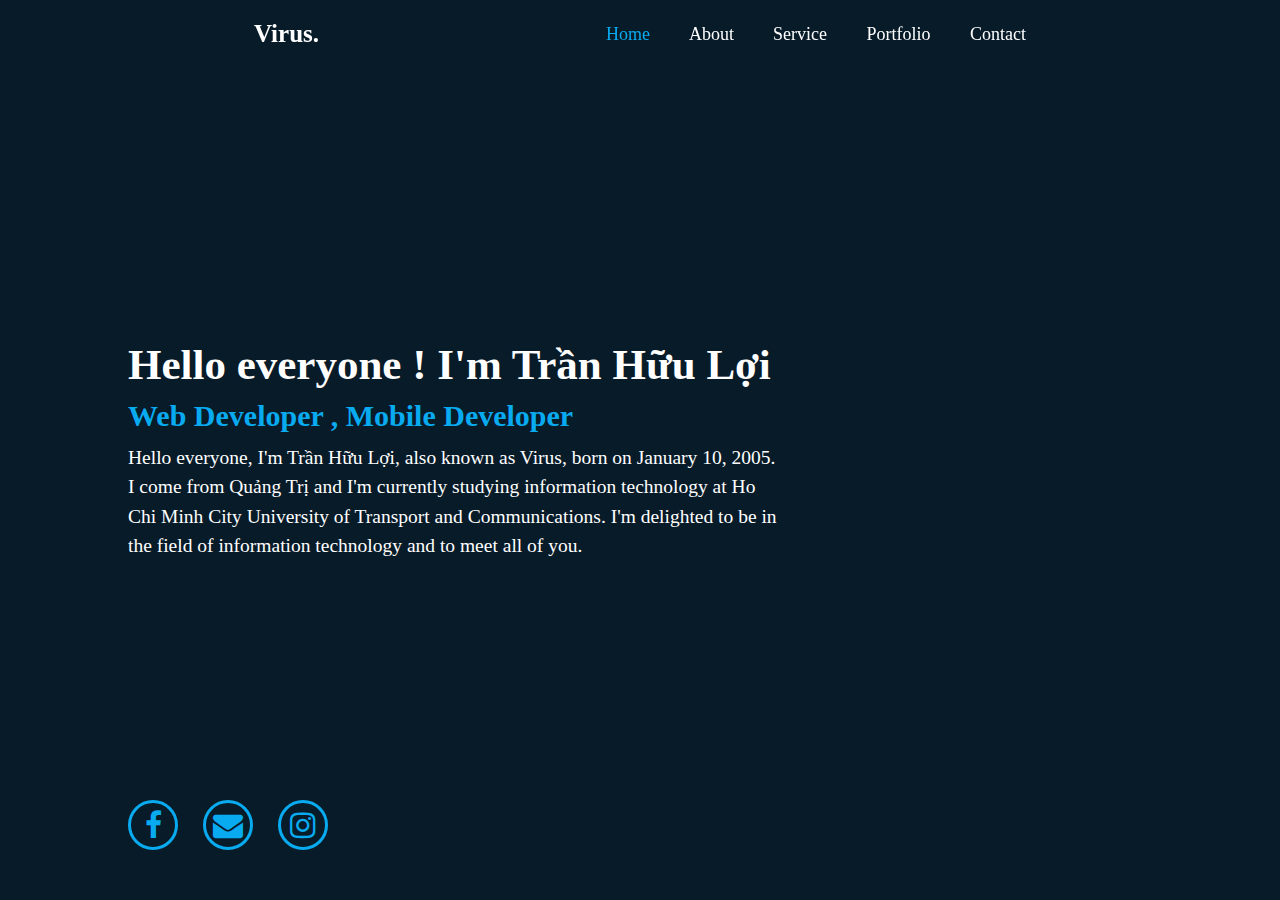
==== commit f60283f4: "update code 1" ====
--- a/index.html
+++ b/index.html
@@ -4,7 +4,7 @@
     <meta charset="UTF-8">
     <meta name="viewport" content="width=device-width, initial-scale=1.0">
     <title>Document</title>
-    <link rel="stylesheet" href="css/style.css">
+    <link rel="stylesheet" href="Css/style.css">
     <link rel="stylesheet" href="https://cdnjs.cloudflare.com/ajax/libs/font-awesome/4.7.0/css/font-awesome.min.css">
 </head>
 <body>
--- a/Css/style.css
+++ b/Css/style.css
@@ -0,0 +1,120 @@
+* {
+    margin: 0;
+    padding: 0;
+    box-sizing: border-box;
+}
+
+body { 
+    background: #081b29;
+    color: white;
+}
+.header { 
+    position: fixed;
+    left: 0;
+    top: 0 ;;
+    width: 100%;
+    padding: 20px 10% ;
+    background-color: transparent;
+    display: flex;
+    justify-content: space-around;
+    align-items: center;
+    z-index: 100;
+}
+.logo {
+    font-size: 25px;
+    color: white;
+    text-decoration: none;
+    font-weight: 600;
+}
+.navbar a{ 
+    text-decoration: none;
+    color: white;
+    font-size: 18px;
+    font-weight: 500;
+    margin-left: 35px;
+    transition: .5s;
+}
+.navbar a:hover,
+.navbar a.active {
+    color: #08abf0;
+}
+.slider{ 
+    display: flex;
+   align-items: center;
+    height: 100vh;
+    padding: 0 10%;
+}
+.slider-home{
+    max-width: 650px;
+}
+.slider h1 {
+    font-size: 43px;
+    font-weight: 700;
+    position: relative;
+}
+.slider h1::before{
+    content: '';
+    position: absolute ;
+    top: 0;
+    right: 0;
+    width: 100%;
+    height: 100%;
+    animation: showRight 1s ease forwards;
+    animation-delay: 1s;
+}
+.slider h2 {
+    color: #08abf0;
+    font-size: 30px;
+    font-weight: 750;
+    line-height: 1.8;
+}
+.slider p {
+    font-size: 19.5px;
+    line-height: 1.5;
+}
+.media { 
+    position: absolute;
+    bottom: 50px;
+    width: 200px;
+    background: transparent;
+    display: flex;
+    justify-content: space-between;
+}
+.media a { 
+    position: relative;
+    display: inline-flex;
+    width: 50px;
+    height: 50px;
+    background: transparent;
+    border: 3px solid  #08abf0 ;
+    border-radius: 50%;
+    font-size: 30px;
+    color: #08abf0;
+    text-decoration: none;
+    justify-content: center;
+    align-items: center;
+    z-index: 3;
+    overflow: hidden;
+} 
+.media a:hover{
+    color: #081b29;
+}
+.media a::before{
+    content: '';
+    position: absolute ;
+    top: 0;
+    left: 0;
+    width: 0;
+    height: 100%;
+    background: #08abf0;
+    z-index: -3;
+    transition: .5s;
+}
+.media a:hover::before {
+    width: 100%;
+}
+@media screen and (max-width: 667px) {
+    .slider h1 {
+        font-size: 35px;
+    }
+  }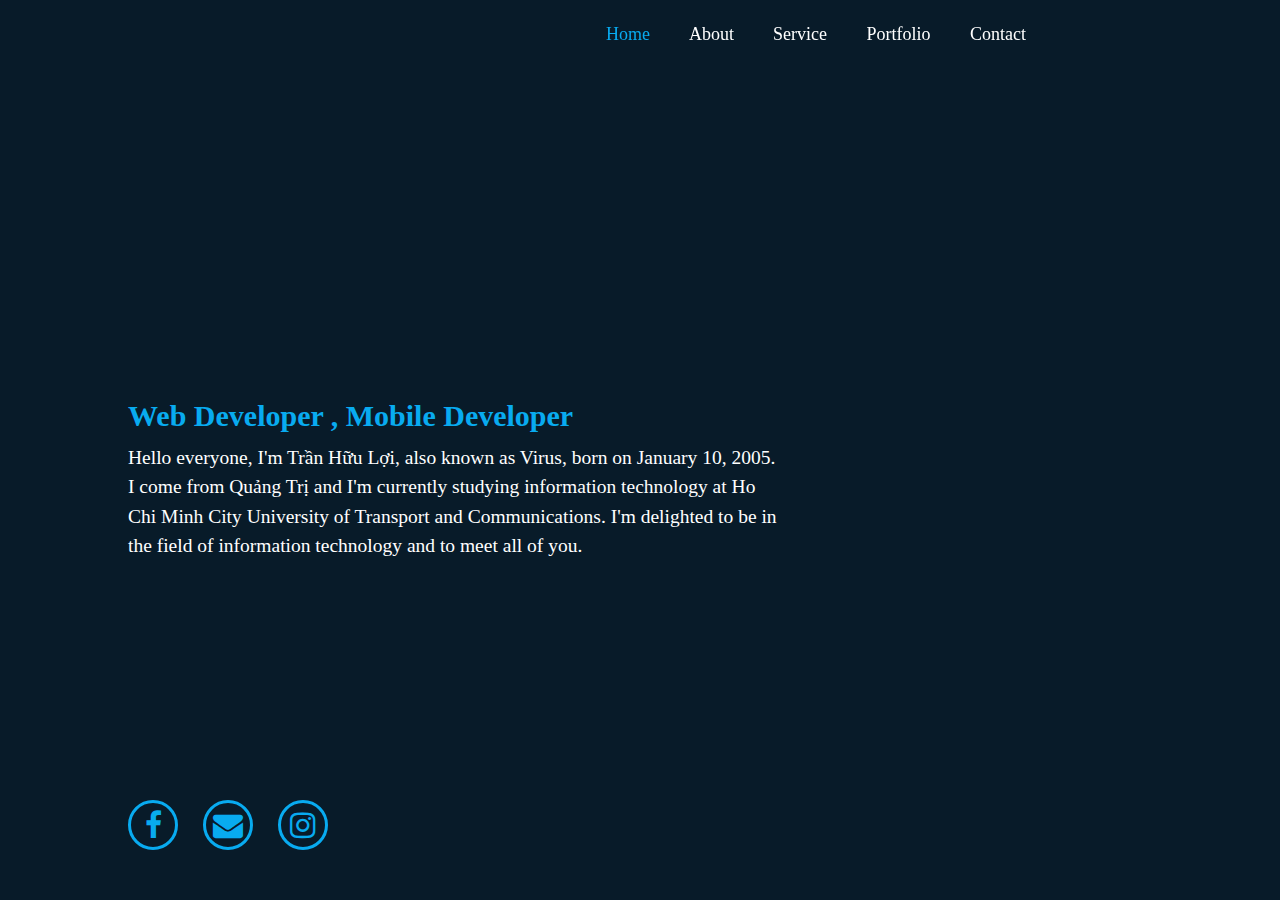
==== commit 077ab0d0: "fix" ====
--- a/index.html
+++ b/index.html
@@ -33,5 +33,5 @@
                     <a href="https://www.instagram.com/loimusic2022/"> <i class="fa fa-instagram"></i> </a>
                 </div>
         </slider>
-</body>
+
 </html>--- a/Css/style.css
+++ b/Css/style.css
@@ -5,8 +5,8 @@
 }
 
 body { 
+    color: white;
     background: #081b29;
-    color: white;
 }
 .header { 
     position: fixed;
@@ -21,10 +21,22 @@
     z-index: 100;
 }
 .logo {
+    position: relative;
     font-size: 25px;
     color: white;
     text-decoration: none;
     font-weight: 600;
+}
+.logo::before{
+    content: '';
+    position: absolute;
+    top: 0;
+    right: 0 ;
+    height: 100%;
+    width: 100%;
+    animation: showright 1s ease forwards;
+    animation-delay: .5s;
+    background: #081b29;
 }
 .navbar a{ 
     text-decoration: none;
@@ -52,15 +64,16 @@
     font-weight: 700;
     position: relative;
 }
-.slider h1::before{
-    content: '';
-    position: absolute ;
-    top: 0;
-    right: 0;
-    width: 100%;
-    height: 100%;
-    animation: showRight 1s ease forwards;
-    animation-delay: 1s;
+.slider-home h1::before{
+     content: '';
+     position: absolute;
+     top: 0;
+     right: 0 ;
+     height: 100%;
+     width: 100%;
+     animation: showright 1s ease forwards;
+     animation-delay: .5s;
+     background: #081b29;
 }
 .slider h2 {
     color: #08abf0;
@@ -113,8 +126,35 @@
 .media a:hover::before {
     width: 100%;
 }
-@media screen and (max-width: 667px) {
+ @keyframes showright {
+    100% {
+        width: 0;
+    }
+  }
+@media (max-width:480px) {
+
+    .slider {
+        height: 75vh;
+    }
     .slider h1 {
-        font-size: 35px;
+        font-size: 30px;
+        font-weight: 480;
+        position: relative;
+        line-height: 1.3;
     }
-  }+    .header { 
+      position: relative;
+    }
+    .slider h2 {
+        font-size: 23px;
+        line-height: 1.4;
+  }
+    .slider p {
+        font-size: 17px;
+        line-height: 1.5;
+    }
+    .media { 
+        height: 0;
+        bottom: 1px;
+    }
+}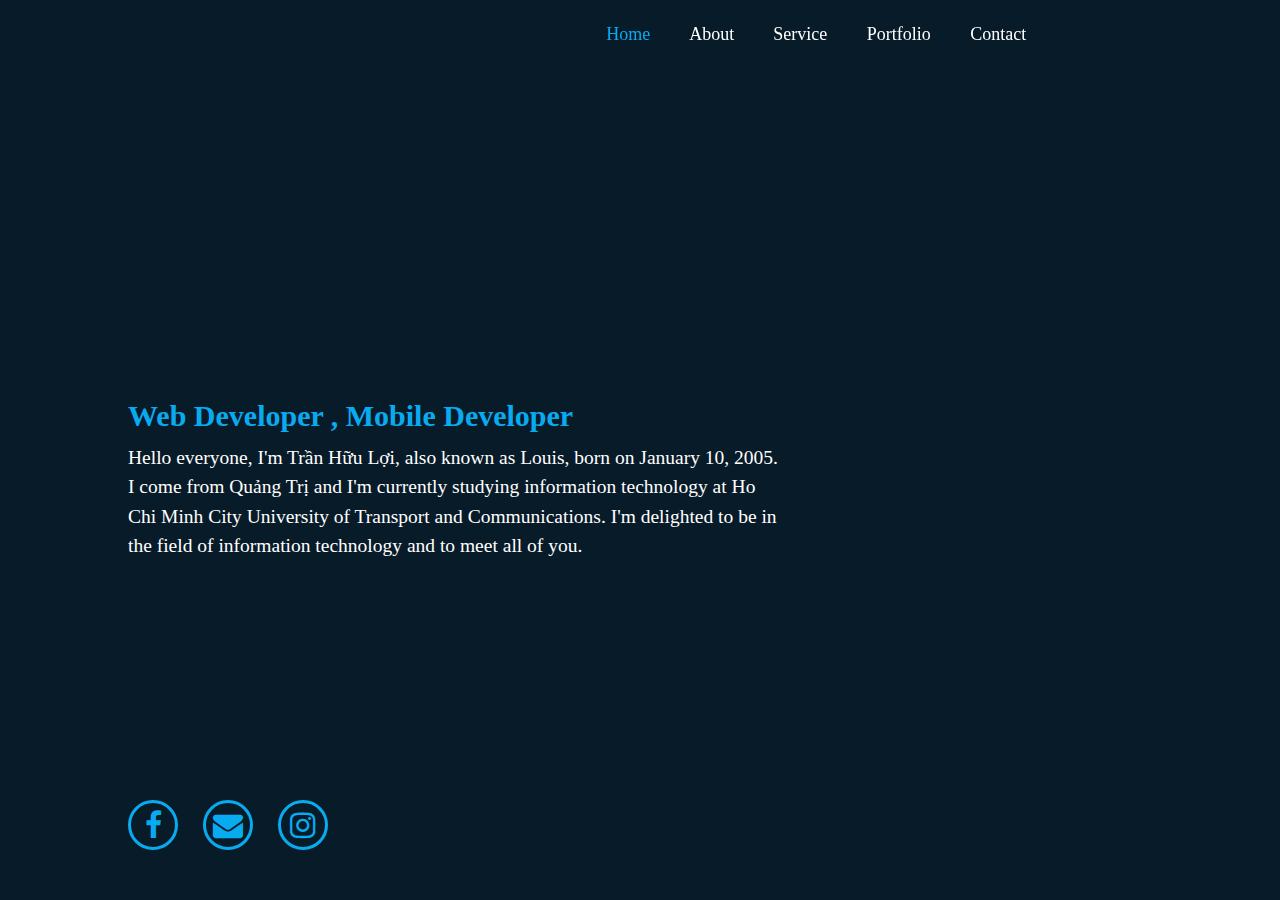
==== commit be8a682f: "updatecode" ====
--- a/index.html
+++ b/index.html
@@ -9,7 +9,7 @@
 </head>
 <body>
         <header class="header">
-            <a href="#" class="logo"> Virus.</a>
+            <a href="#" class="logo"> Louis.</a>
              <nav class="navbar">
                 <a href="#" class="active"> Home</a>
                 <a href="#"> About</a>
@@ -24,14 +24,14 @@
                 <h1> Hello everyone ! I'm Trần Hữu Lợi  </h1>
                 <h2> Web Developer , Mobile Developer </h2>
                 <p>
-                    Hello everyone, I'm Trần Hữu Lợi, also known as Virus, born on January 10, 2005. I come from Quảng Trị and I'm currently studying information technology at Ho Chi Minh City University of Transport and Communications. I'm delighted to be in the field of information technology and to meet all of you.
+                    Hello everyone, I'm Trần Hữu Lợi, also known as Louis, born on January 10, 2005. I come from Quảng Trị and I'm currently studying information technology at Ho Chi Minh City University of Transport and Communications. I'm delighted to be in the field of information technology and to meet all of you.
                 </p>
-            </div>
                 <div class="media">
                     <a href="https://www.facebook.com/TranHuuLoi.net/"> <i class="fa fa-facebook-f"></i> </a>
                     <a href="mailto:tranhuuloi200510@gmail.com"> <i class="fa fa-envelope"></i> </a>
                     <a href="https://www.instagram.com/loimusic2022/"> <i class="fa fa-instagram"></i> </a>
                 </div>
+            </div>
         </slider>
 
 </html>--- a/Css/style.css
+++ b/Css/style.css
@@ -131,30 +131,88 @@
         width: 0;
     }
   }
-@media (max-width:480px) {
+/* 
+  ##Device = Desktops
+  ##Screen = 1281px to higher resolution desktops
+*/
 
+@media (min-width: 1281px) {
+  
+    /* CSS */
+    
+  }
+  
+  /* 
+    ##Device = Laptops, Desktops
+    ##Screen = B/w 1025px to 1280px
+  */
+  
+  @media (min-width: 1025px) and (max-width: 1280px) {
+    
+    /* CSS */
+    
+  }
+  
+  /* 
+    ##Device = Tablets, Ipads (portrait)
+    ##Screen = B/w 768px to 1024px
+  */
+  
+  @media (min-width: 768px) and (max-width: 1024px) {
+    
+    /* CSS */
+    
+  }
+  
+  /* 
+    ##Device = Tablets, Ipads (landscape)
+    ##Screen = B/w 768px to 1024px
+  */
+  
+  @media (min-width: 768px) and (max-width: 1024px) and (orientation: landscape) {
+    
+    /* CSS */
+    
+  }
+  
+  /* 
+    ##Device = Low Resolution Tablets, Mobiles (Landscape)
+    ##Screen = B/w 481px to 767px
+  */
+  
+  @media (min-width: 481px) and (max-width: 767px) {
+    
+    /* CSS */
+    
+  }
+  
+  /* 
+    ##Device = Most of the Smartphones Mobiles (Portrait)
+    ##Screen = B/w 320px to 479px
+  */
+  
+  @media (min-width: 320px) and (max-width: 480px) {
+    .header{
+        padding: 15px 10%;
+    }
     .slider {
-        height: 75vh;
-    }
-    .slider h1 {
-        font-size: 30px;
-        font-weight: 480;
-        position: relative;
-        line-height: 1.3;
-    }
-    .header { 
-      position: relative;
-    }
-    .slider h2 {
-        font-size: 23px;
-        line-height: 1.4;
-  }
-    .slider p {
-        font-size: 17px;
+        padding: 60vh 10%;
+    }
+    .slider h1{
+        font-size: 25px;
+        margin-top: 100px;
+    }
+    .slider h2{
+        font-size: 20px;
         line-height: 1.5;
-    }
-    .media { 
-        height: 0;
-        bottom: 1px;
-    }
-}+
+    }
+    .slider p{
+        font-size: 16px;
+    }
+    .media{
+       position: relative;
+       margin-top: 60px;
+    }
+  }
+    /* CSS */
